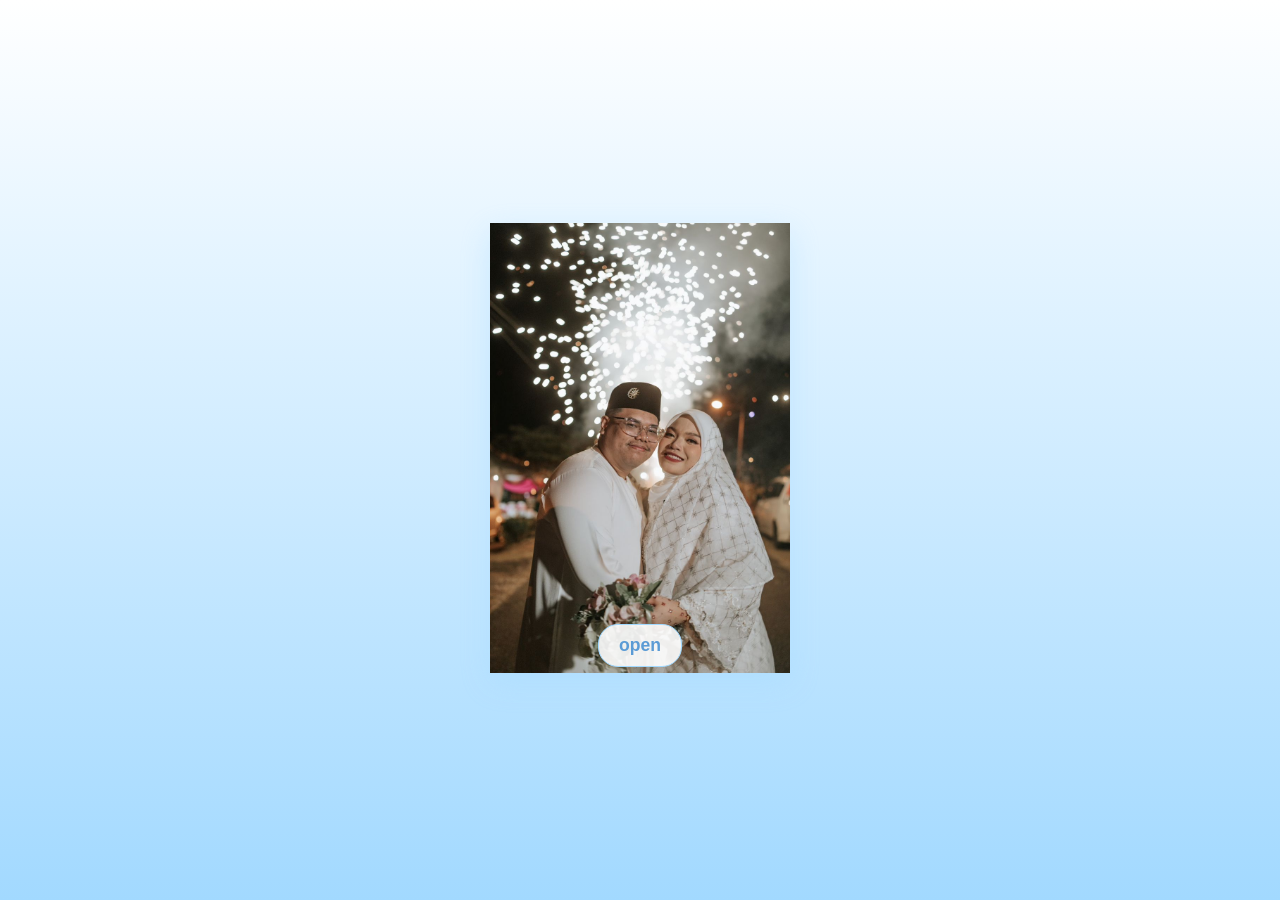
==== index.html @ 7b0c8d52 "CALENDAR UPDATE" ====
<!DOCTYPE html>
<html lang="ms">
<head>
    <meta charset="UTF-8">
    <meta name="viewport" content="width=device-width, initial-scale=1.0">
    <title>Wedding Aiman & Ayu</title>
    <link rel="stylesheet" href="style.css">
    <link rel="stylesheet" href="https://cdn.jsdelivr.net/npm/swiper@11/swiper-bundle.min.css"/>
</head>
<body>

    <audio id="bg-music" loop>
        <source src="Promise.mp3" type="audio/mpeg">
    </audio>

    <div id="lock-screen">
        <div class="passport-container">
            <img src="gambar/gambar2.jpeg" alt="Wedding Passport Cover" class="passport-cover">
            <button onclick="bukaWebsite()" class="btn-open">
                open
            </button>
        </div>
    </div>

    <div id="main-content">
        <div class="main-wrapper">
            
            <div class="top-row">
                <div class="card passport-open-card" style="padding: 0; overflow: hidden; border-radius: 15px; border: none;">
                    <img src="gambar/card.png" alt="Passport Open" style="width: 100%; height: 100%; object-fit: cover; display: block;">
                </div>
                
                <div onclick="showModal('rsvp-modal')" class="card rsvp-trigger-card" style="padding: 0; overflow: hidden; border-radius: 15px; border: none; cursor: pointer;">
                    <img src="gambar/rsvp.png" alt="Klik RSVP" style="width: 100%; height: 100%; object-fit: cover; display: block;">
                </div>
            </div>

            <div onclick="showModal('location-modal')" class="card location-trigger-card" style="padding: 0; overflow: hidden; border-radius: 15px; border: none; margin-top: 15px; cursor: pointer; position: relative;">
                <img src="gambar/loc.png" alt="Klik Lokasi" style="width: 100%; height: 200px; object-fit: cover; display: block;">
                <div style="position: absolute; bottom: 0; width: 100%; background: rgba(255,255,255,0.30); padding: 10px 0; color: #A2D9FF; font-weight: bold; text-align: center;">
                    KLIK UNTUK LOKASI MAJLIS 📍
                </div>
            </div>

            <div class="row" style="margin-top: 15px;">
                <div class="card save-date-card">
                    <h2 style="color: #A2D9FF; margin: 0;">Save the Date</h2>
                    <p style="font-size: 1.5rem; font-weight: bold; margin: 10px 0;">02.05.26</p>
                    <p>❤️</p>
                </div>
                <div class="card countdown-card">
                    <h3 style="color: #A2D9FF;">COUNTING DAYS</h3>
                    <div id="countdown-timer" class="countdown-timer">
                        <div><span id="days">00</span>Days</div>
                        <div><span id="hours">00</span>Hrs</div>
                        <div><span id="minutes">00</span>Min</div>
                    </div>
                </div>
            </div>

            <div class="card gallery-card">
                <h1 style="color: #A2D9FF;">OUR MOMENT</h1>
                <div class="swiper mySwiper">
                    <div class="swiper-wrapper">
                        <div class="swiper-slide"><img src="gambar/gambar1.jpeg" alt="Gallery 1"></div>
                        <div class="swiper-slide"><img src="gambar/gambar3.jpeg" alt="Gallery 2"></div>
                        <div class="swiper-slide"><img src="gambar/gambar4.jpeg" alt="Gallery 3"></div>
                        <div class="swiper-slide"><img src="gambar/gambar7.jpeg" alt="Gallery 4"></div>
                        <div class="swiper-slide"><img src="gambar/gambar8.jpeg" alt="Gallery 5"></div>
                        <div class="swiper-slide"><img src="gambar/gambar5.jpeg" alt="Gallery 6"></div>
                    </div>
                    <div class="swiper-button-next"></div>
                    <div class="swiper-button-prev"></div>
                </div>
            </div>

            <div class="card ucapan-card" style="margin-bottom: 15px; background-color: #ffe5ec; border: 2px dashed #ffb3c6;">
                <h2 style="color: #A2D9FF; font-size: 1.4rem; font-family: 'Georgia', serif; font-style: italic;">Assalamualaikum</h2>
                <p style="font-size: 1rem; line-height: 1.8; color: #555; margin-bottom: 20px;">
                    Semoga dengan kehadiran kalian, dapat menyerikan lagi majlis kami
                </p>
                <p style="font-weight: bold; color: #A2D9FF; text-align: right; font-size: 0.9rem; margin: 0;">- Ayu&Aiman -</p>
            </div>

            <div class="row">
                <div onclick="showModal('contact-modal')" class="card contact-trigger-card" style="cursor: pointer;">
                    <span class="icon">📞</span>
                    <h3 style="color: #A2D9FF;">CONTACT</h3>
                </div>
                <div onclick="showModal('calendar-modal')" class="card calendar-trigger-card" style="cursor: pointer;">
                    <span class="icon">📅</span>
                    <h3 style="color: #A2D9FF;">CALENDAR</h3>
                </div>
            </div>
        </div>
    </div>

    <div id="rsvp-modal" class="modal-overlay">
        <div class="modal-content">
            <span onclick="hideModal('rsvp-modal')" class="close-btn">×</span>
            <h2 style="color: #A2D9FF; text-align: center;">RSVP</h2>
            <form id="rsvp-form" action="https://formspree.io/f/mvzvybep" method="POST">
                <label>Nama Anda</label>
                <input type="text" name="nama" placeholder="Sila masukkan nama" required>
                <label>Kehadiran</label>
                <select name="kehadiran">
                    <option value="Hadir">Sudi Sangat! 😍</option>
                    <option value="Tidak Hadir">Maaf, Tidak Dapat Hadir 😢</option>
                </select>
                <label>Bilangan Tetamu (Pax)</label>
                <input type="number" name="pax" min="1" max="5" placeholder="Contoh: 2">
                <label>Ucapan / Doa Buat Pengantin</label>
    <textarea name="ucapan" placeholder="Tulis ucapan anda di sini..." rows="3"></textarea>
                <button type="submit" id="submit-btn" class="btn">Hantar Jawapan ❤️</button>
            </form>
        </div>
    </div>

    <div id="location-modal" class="modal-overlay">
        <div class="modal-content text-center">
            <span onclick="hideModal('location-modal')" class="close-btn">×</span>
            <h2 style="color: #A2D9FF;">LOKASI MAJLIS</h2>
            <p style="font-weight: bold; margin-bottom: 5px;">Lavender Event Space</p>
            <p style="font-size: 0.9rem; margin-bottom: 20px;">80, Jalan Kempas Utama 2/2, Taman Kempas Utama, 81300 Skudai, Johor.</p>
            <div style="display: flex; flex-direction: column; gap: 10px;">
                <a href="https://www.waze.com/ul?ll=1.5459,103.7047&navigate=yes" target="_blank" class="btn" style="background: #33ccff; margin: 0;">🚗 Buka Waze</a>
                <a href="https://www.google.com/maps/search/?api=1&query=1.5459,103.7047" target="_blank" class="btn" style="background: #4285F4; margin: 0;">📍 Google Maps</a>
            </div>
        </div>
    </div>

    <div id="calendar-modal" class="modal-overlay">
    <div class="modal-content text-center">
        <span onclick="hideModal('calendar-modal')" class="close-btn">×</span>
        <h2 style="color: #A2D9FF;">ADD TO CALENDAR</h2>
        <p style="font-weight: bold; font-size: 1.2rem;">SABTU, 2 Mei 2026</p>
        <p>11.00 AM - 5.00 PM</p>
        
        <div class="row">
            <a href="https://calendar.google.com/calendar/render?action=TEMPLATE&text=Walimatulurus+Aiman+%26+Ayu&dates=20260502T030000Z/20260502T090000Z&details=Majlis+Kesyukuran+Aiman+%26+Ayu.+Ketibaan+Pengantin:+12.00+PM.&location=Lavender+Event+Space,+Skudai,+Johor" 
               target="_blank" class="btn btn-sm btn-outline">Google Calendar</a>
            
            <a href="event.ics" download="WalimatulurusAimanAyu.ics" class="btn btn-sm btn-outline">Apple Calendar</a>
        </div>
    </div>
</div>

    <div id="contact-modal" class="modal-overlay">
    <div class="modal-content text-center">
        <span onclick="hideModal('contact-modal')" class="close-btn">×</span>
        <h2 style="color: #A2D9FF; margin-bottom: 20px;">CONTACT</h2>

        <div class="contact-entry" style="margin-bottom: 25px; padding-bottom: 15px; border-bottom: 1px dashed #eee;">
            <p style="font-weight: bold; font-size: 1.1rem; margin-bottom: 10px;">Qayyum</p>
            <div style="display: flex; justify-content: center; gap: 20px;">
                <a href="tel:0166717797" class="btn-icon">📞</a>
                <a href="https://wa.me/60166717797" class="btn-icon">💬</a>
            </div>
        </div>

        <div class="contact-entry"> 
            <p style="font-weight: bold; font-size: 1.1rem; margin-bottom: 10px;">Afliq</p>
            <div style="display: flex; justify-content: center; gap: 20px;">
                <a href="tel:0196872877" class="btn-icon">📞</a>
                <a href="https://wa.me/60196872877" class="btn-icon">💬</a>
            </div>
        </div>
    </div>
</div>  

    <div id="success-popup" class="modal-overlay">
        <div class="modal-content text-center">
            <div class="pulse-heart">❤️</div>
            <h1 style="color: #A2D9FF; font-size: 2rem;">Terima Kasih!</h1>
            <p>Jawapan anda telah diterima.</p>
        </div>
    </div>

    <script src="https://cdn.jsdelivr.net/npm/swiper@11/swiper-bundle.min.js"></script>
    <script src="script.js"></script>
</body>
</html>
---- style.css ----
/* --- UNIVERSAL RESET (WAJIB ADA SUPAYA TAK TERKELUAR SKRIN) --- */
* {
    box-sizing: border-box; /* Kunci saiz supaya padding tak buat kotak jadi lebar */
}

:root {
    --primary-white: #FFFFFF;
    --sky-blue: #A2D9FF;
    --deep-blue: #5B9BD5;
    --soft-blue-bg: #F0F8FF;
    --text-dark: #33475b;
}

body {
    font-family: 'Segoe UI', Tahoma, Geneva, Verdana, sans-serif;
    background-color: var(--soft-blue-bg); 
    color: var(--text-dark);
    margin: 0;
    padding: 0;
    overflow-x: hidden; /* Halang skrin goyang ke kiri/kanan */
}

/* --- 1. LOCK SCREEN --- */
#lock-screen {
    position: fixed; top: 0; left: 0; width: 100%; height: 100%;
    background: linear-gradient(180deg, #ffffff 0%, #a2d9ff 100%); 
    display: flex; flex-direction: column;
    justify-content: center; align-items: center; z-index: 9999;
    transition: transform 1.2s cubic-bezier(0.85, 0, 0.15, 1);
}

#lock-screen.buka { transform: translateY(-110%); }

.passport-container { text-align: center; width: 90%; max-width: 300px; position: relative; }

.passport-cover { width: 100%; height: auto; filter: drop-shadow(0 10px 15px rgba(162, 217, 255, 0.4)); }

.btn-open {
    background-color: rgba(255, 255, 255, 0.9);
    color: var(--deep-blue);
    border: 1px solid var(--sky-blue);
    padding: 10px 20px;
    border-radius: 20px;
    font-size: 1.1rem;
    font-weight: bold;
    cursor: pointer;
    position: absolute; bottom: 10px; left: 50%;
    transform: translateX(-50%);
}

/* --- 2. MAIN CONTENT --- */
#main-content { display: none; width: 100%; }
#main-content.buka { display: block; }

.main-wrapper {
    width: 90%;
    max-width: 480px;
    margin: 20px auto;
    display: flex;
    flex-direction: column;
    gap: 15px;
    padding-bottom: 50px;
}

/* GAYA KAD */
.card {
    background: white;
    padding: 20px;
    border-radius: 20px;
    box-shadow: 0 5px 15px rgba(162, 217, 255, 0.15); 
    text-align: center;
    display: flex;
    flex-direction: column;
    justify-content: center;
    align-items: center;
    min-height: 120px;
}

h1, h2, h3 { color: var(--deep-blue); margin-top: 0; }

/* FIX GRID/ROW */
.row, .top-row {
    display: grid;
    grid-template-columns: 1fr 1fr;
    gap: 15px;
    width: 100%;
}

/* GALERI */
.swiper { width: 100%; height: 350px; border-radius: 10px; background: #ffffff; }
.swiper-slide img { width: 100%; height: 100%; object-fit: contain; background-color: #ffffff; }

/* --- 3. COUNTING DAYS (SEBARIS & KEMAS) --- */
.countdown-timer {
    display: flex;
    flex-direction: row;
    justify-content: center;
    align-items: baseline;
    gap: 8px;
    margin-top: 10px;
}

.countdown-timer div {
    display: flex; 
    flex-direction: row;
    align-items: baseline;
    font-size: 0.65rem;
    color: var(--text-dark);
    gap: 2px;
}

.countdown-timer span {
    font-size: 1.4rem;
    font-weight: bold;
    color: var(--deep-blue);
}

/* --- 4. FIX POP-UP MODALS (PENYELAMAT) --- */
/* --- FIX POP-UP TEGAR (FORCED CENTER) --- */

.modal-overlay {
    position: fixed;
    top: 0;
    left: 0;
    width: 100vw; /* Guna viewport width */
    height: 100vh; /* Guna viewport height */
    background-color: rgba(51, 71, 91, 0.85);
    backdrop-filter: blur(8px);
    z-index: 10000;
    display: none; /* Kita guna display flex masa 'tunjuk' */
    justify-content: center;
    align-items: center;
    padding: 15px; /* Benteng tepi skrin */
    box-sizing: border-box;
}

/* Guna class ni bila modal dibuka */
.modal-overlay.tunjuk {
    display: flex !important; 
    opacity: 1;
    visibility: visible;
}

.modal-content {
    background: #FFFFFF;
    padding: 25px;
    border-radius: 20px;
    width: 100% !important; /* Paksa ikut lebar skrin */
    max-width: 380px;      /* Jangan lebih lebar dari kotak main-wrapper */
    position: relative;
    box-shadow: 0 15px 40px rgba(0, 0, 0, 0.3);
    border: 1.5px solid var(--sky-blue);
    
    /* PENTING: Halang terkeluar skrin */
    margin-left: auto !important;
    margin-right: auto !important;
    box-sizing: border-box !important;
    
    max-height: 85vh; /* Elak terkeluar bawah skrin phone */
    overflow-y: auto; /* Boleh scroll dalam pop-up */
}
/* --- TAMBAHAN BARU: RSVP & CONTACT --- */
textarea {
    width: 100%;
    padding: 12px;
    margin-bottom: 15px;
    border: 1px solid var(--sky-blue); 
    border-radius: 12px;
    font-size: 1rem;
    font-family: inherit;
    resize: none;
    background-color: #fcfdfe;
}

.contact-entry {
    padding: 10px;
    background: #f9fcff;
    border-radius: 15px;
}

.btn-icon {
    font-size: 2rem;
    text-decoration: none;
    transition: transform 0.2s;
}

/* Untuk skrin phone yang sangat kecil */
@media screen and (max-width: 360px) {
    .modal-content {
        padding: 20px 15px;
    }
}

.close-btn {
    position: absolute;
    top: 10px; right: 15px;
    font-size: 1.8rem;
    color: var(--sky-blue);
    cursor: pointer;
    z-index: 10;
}

/* --- 5. FORM & BUTTONS --- */
input, textarea, select {
    width: 100%; padding: 12px; margin-bottom: 12px;
    border: 1px solid var(--sky-blue); 
    border-radius: 12px;
    font-size: 1rem;
}

.btn {
    background: var(--sky-blue);
    color: white; border: none; padding: 14px; width: 100%;
    border-radius: 25px; font-weight: bold; cursor: pointer;
    text-decoration: none; display: block; text-align: center;
}

.ucapan-card {
    background-color: white !important;
    border: none !important;
    padding: 30px 20px !important;
    box-shadow: 0 5px 15px rgba(162, 217, 255, 0.15);
}

/* --- 6. KHAS UNTUK TELEFON (FINAL TOUCH) --- */
@media (max-width: 480px) {
    .main-wrapper { gap: 10px; margin: 15px auto; }
    
    .card { padding: 15px 5px !important; min-height: 110px; }
    
    .card h2, .card h3 { font-size: 0.85rem !important; }
    
    .countdown-timer { gap: 4px !important; }
    
    .countdown-timer span { font-size: 1.1rem !important; }
    
    .countdown-timer div { font-size: 0.55rem !important; }

    .modal-content {
        padding: 20px 15px; /* Kecilkan sikit padding dalam modal */
    }
}
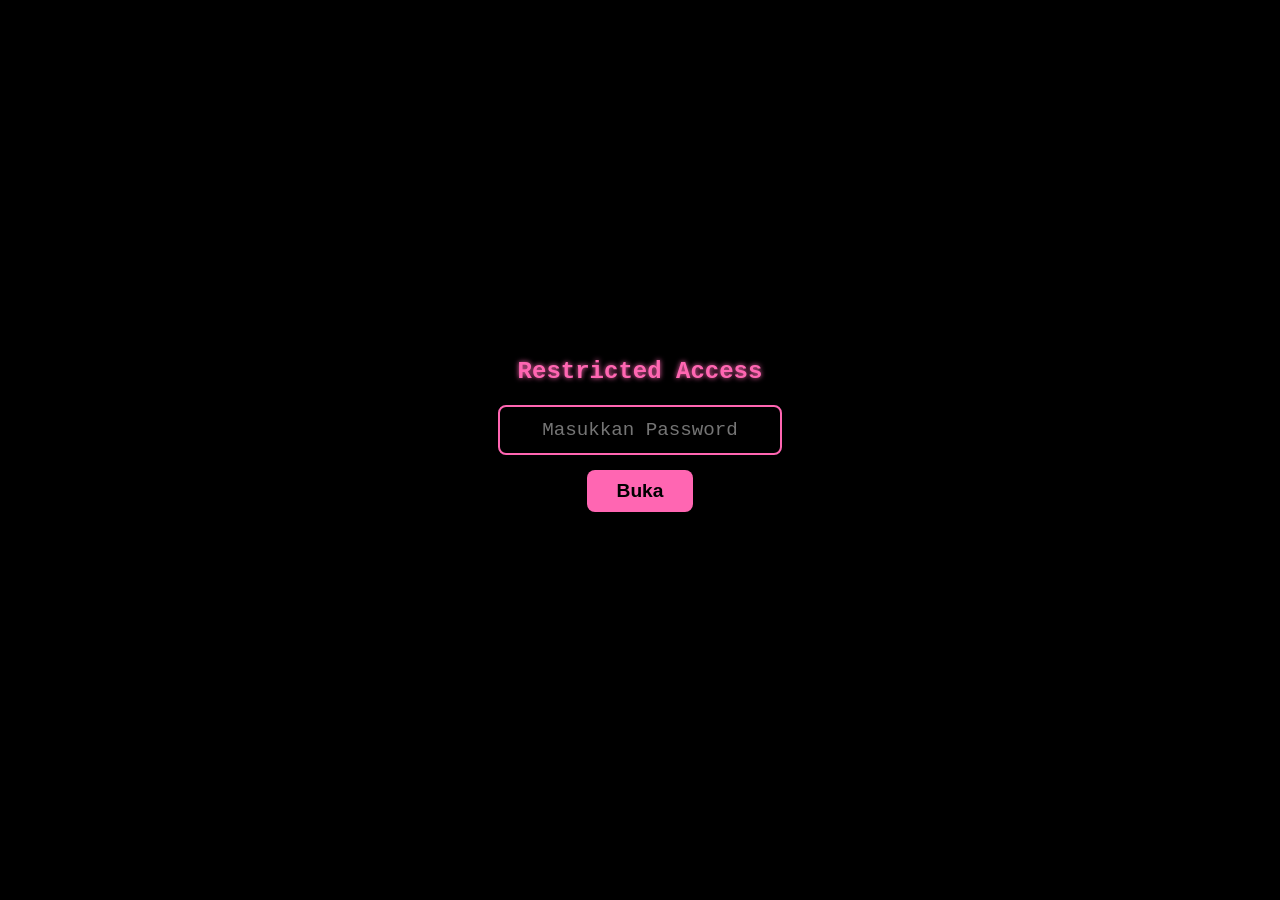
==== commit 49c3f32e: "tukar" ====
--- a/index.html
+++ b/index.html
@@ -3,180 +3,19 @@
 <head>
     <meta charset="UTF-8">
     <meta name="viewport" content="width=device-width, initial-scale=1.0">
-    <title>Wedding Aiman & Ayu</title>
+    <title>Secured Area</title>
     <link rel="stylesheet" href="style.css">
-    <link rel="stylesheet" href="https://cdn.jsdelivr.net/npm/swiper@11/swiper-bundle.min.css"/>
 </head>
-<body>
+<body class="login-page">
 
-    <audio id="bg-music" loop>
-        <source src="Promise.mp3" type="audio/mpeg">
-    </audio>
-
-    <div id="lock-screen">
-        <div class="passport-container">
-            <img src="gambar/gambar2.jpeg" alt="Wedding Passport Cover" class="passport-cover">
-            <button onclick="bukaWebsite()" class="btn-open">
-                open
-            </button>
-        </div>
+    <div id="loginScreen">
+        <h2>Restricted Access</h2>
+        <input type="password" id="passwordInput" placeholder="Masukkan Password">
+        <br>
+        <button id="loginBtn">Buka</button>
+        <p id="errorMsg">Salah password tu sayang! Cuba lagi.</p>
     </div>
 
-    <div id="main-content">
-        <div class="main-wrapper">
-            
-            <div class="top-row">
-                <div class="card passport-open-card" style="padding: 0; overflow: hidden; border-radius: 15px; border: none;">
-                    <img src="gambar/card.png" alt="Passport Open" style="width: 100%; height: 100%; object-fit: cover; display: block;">
-                </div>
-                
-                <div onclick="showModal('rsvp-modal')" class="card rsvp-trigger-card" style="padding: 0; overflow: hidden; border-radius: 15px; border: none; cursor: pointer;">
-                    <img src="gambar/rsvp.png" alt="Klik RSVP" style="width: 100%; height: 100%; object-fit: cover; display: block;">
-                </div>
-            </div>
-
-            <div onclick="showModal('location-modal')" class="card location-trigger-card" style="padding: 0; overflow: hidden; border-radius: 15px; border: none; margin-top: 15px; cursor: pointer; position: relative;">
-                <img src="gambar/loc.png" alt="Klik Lokasi" style="width: 100%; height: 200px; object-fit: cover; display: block;">
-                <div style="position: absolute; bottom: 0; width: 100%; background: rgba(255,255,255,0.30); padding: 10px 0; color: #A2D9FF; font-weight: bold; text-align: center;">
-                    KLIK UNTUK LOKASI MAJLIS 📍
-                </div>
-            </div>
-
-            <div class="row" style="margin-top: 15px;">
-                <div class="card save-date-card">
-                    <h2 style="color: #A2D9FF; margin: 0;">Save the Date</h2>
-                    <p style="font-size: 1.5rem; font-weight: bold; margin: 10px 0;">02.05.26</p>
-                    <p>❤️</p>
-                </div>
-                <div class="card countdown-card">
-                    <h3 style="color: #A2D9FF;">COUNTING DAYS</h3>
-                    <div id="countdown-timer" class="countdown-timer">
-                        <div><span id="days">00</span>Days</div>
-                        <div><span id="hours">00</span>Hrs</div>
-                        <div><span id="minutes">00</span>Min</div>
-                    </div>
-                </div>
-            </div>
-
-            <div class="card gallery-card">
-                <h1 style="color: #A2D9FF;">OUR MOMENT</h1>
-                <div class="swiper mySwiper">
-                    <div class="swiper-wrapper">
-                        <div class="swiper-slide"><img src="gambar/gambar1.jpeg" alt="Gallery 1"></div>
-                        <div class="swiper-slide"><img src="gambar/gambar3.jpeg" alt="Gallery 2"></div>
-                        <div class="swiper-slide"><img src="gambar/gambar4.jpeg" alt="Gallery 3"></div>
-                        <div class="swiper-slide"><img src="gambar/gambar7.jpeg" alt="Gallery 4"></div>
-                        <div class="swiper-slide"><img src="gambar/gambar8.jpeg" alt="Gallery 5"></div>
-                        <div class="swiper-slide"><img src="gambar/gambar5.jpeg" alt="Gallery 6"></div>
-                    </div>
-                    <div class="swiper-button-next"></div>
-                    <div class="swiper-button-prev"></div>
-                </div>
-            </div>
-
-            <div class="card ucapan-card" style="margin-bottom: 15px; background-color: #ffe5ec; border: 2px dashed #ffb3c6;">
-                <h2 style="color: #A2D9FF; font-size: 1.4rem; font-family: 'Georgia', serif; font-style: italic;">Assalamualaikum</h2>
-                <p style="font-size: 1rem; line-height: 1.8; color: #555; margin-bottom: 20px;">
-                    Semoga dengan kehadiran kalian, dapat menyerikan lagi majlis kami
-                </p>
-                <p style="font-weight: bold; color: #A2D9FF; text-align: right; font-size: 0.9rem; margin: 0;">- Ayu&Aiman -</p>
-            </div>
-
-            <div class="row">
-                <div onclick="showModal('contact-modal')" class="card contact-trigger-card" style="cursor: pointer;">
-                    <span class="icon">📞</span>
-                    <h3 style="color: #A2D9FF;">CONTACT</h3>
-                </div>
-                <div onclick="showModal('calendar-modal')" class="card calendar-trigger-card" style="cursor: pointer;">
-                    <span class="icon">📅</span>
-                    <h3 style="color: #A2D9FF;">CALENDAR</h3>
-                </div>
-            </div>
-        </div>
-    </div>
-
-    <div id="rsvp-modal" class="modal-overlay">
-        <div class="modal-content">
-            <span onclick="hideModal('rsvp-modal')" class="close-btn">×</span>
-            <h2 style="color: #A2D9FF; text-align: center;">RSVP</h2>
-            <form id="rsvp-form" action="https://formspree.io/f/mvzvybep" method="POST">
-                <label>Nama Anda</label>
-                <input type="text" name="nama" placeholder="Sila masukkan nama" required>
-                <label>Kehadiran</label>
-                <select name="kehadiran">
-                    <option value="Hadir">Sudi Sangat! 😍</option>
-                    <option value="Tidak Hadir">Maaf, Tidak Dapat Hadir 😢</option>
-                </select>
-                <label>Bilangan Tetamu (Pax)</label>
-                <input type="number" name="pax" min="1" max="5" placeholder="Contoh: 2">
-                <label>Ucapan / Doa Buat Pengantin</label>
-    <textarea name="ucapan" placeholder="Tulis ucapan anda di sini..." rows="3"></textarea>
-                <button type="submit" id="submit-btn" class="btn">Hantar Jawapan ❤️</button>
-            </form>
-        </div>
-    </div>
-
-    <div id="location-modal" class="modal-overlay">
-        <div class="modal-content text-center">
-            <span onclick="hideModal('location-modal')" class="close-btn">×</span>
-            <h2 style="color: #A2D9FF;">LOKASI MAJLIS</h2>
-            <p style="font-weight: bold; margin-bottom: 5px;">Lavender Event Space</p>
-            <p style="font-size: 0.9rem; margin-bottom: 20px;">80, Jalan Kempas Utama 2/2, Taman Kempas Utama, 81300 Skudai, Johor.</p>
-            <div style="display: flex; flex-direction: column; gap: 10px;">
-                <a href="https://www.waze.com/ul?ll=1.5459,103.7047&navigate=yes" target="_blank" class="btn" style="background: #33ccff; margin: 0;">🚗 Buka Waze</a>
-                <a href="https://www.google.com/maps/search/?api=1&query=1.5459,103.7047" target="_blank" class="btn" style="background: #4285F4; margin: 0;">📍 Google Maps</a>
-            </div>
-        </div>
-    </div>
-
-    <div id="calendar-modal" class="modal-overlay">
-    <div class="modal-content text-center">
-        <span onclick="hideModal('calendar-modal')" class="close-btn">×</span>
-        <h2 style="color: #A2D9FF;">ADD TO CALENDAR</h2>
-        <p style="font-weight: bold; font-size: 1.2rem;">SABTU, 2 Mei 2026</p>
-        <p>11.00 AM - 5.00 PM</p>
-        
-        <div class="row">
-            <a href="https://calendar.google.com/calendar/render?action=TEMPLATE&text=Walimatulurus+Aiman+%26+Ayu&dates=20260502T030000Z/20260502T090000Z&details=Majlis+Kesyukuran+Aiman+%26+Ayu.+Ketibaan+Pengantin:+12.00+PM.&location=Lavender+Event+Space,+Skudai,+Johor" 
-               target="_blank" class="btn btn-sm btn-outline">Google Calendar</a>
-            
-            <a href="event.ics" download="WalimatulurusAimanAyu.ics" class="btn btn-sm btn-outline">Apple Calendar</a>
-        </div>
-    </div>
-</div>
-
-    <div id="contact-modal" class="modal-overlay">
-    <div class="modal-content text-center">
-        <span onclick="hideModal('contact-modal')" class="close-btn">×</span>
-        <h2 style="color: #A2D9FF; margin-bottom: 20px;">CONTACT</h2>
-
-        <div class="contact-entry" style="margin-bottom: 25px; padding-bottom: 15px; border-bottom: 1px dashed #eee;">
-            <p style="font-weight: bold; font-size: 1.1rem; margin-bottom: 10px;">Qayyum</p>
-            <div style="display: flex; justify-content: center; gap: 20px;">
-                <a href="tel:0166717797" class="btn-icon">📞</a>
-                <a href="https://wa.me/60166717797" class="btn-icon">💬</a>
-            </div>
-        </div>
-
-        <div class="contact-entry"> 
-            <p style="font-weight: bold; font-size: 1.1rem; margin-bottom: 10px;">Afliq</p>
-            <div style="display: flex; justify-content: center; gap: 20px;">
-                <a href="tel:0196872877" class="btn-icon">📞</a>
-                <a href="https://wa.me/60196872877" class="btn-icon">💬</a>
-            </div>
-        </div>
-    </div>
-</div>  
-
-    <div id="success-popup" class="modal-overlay">
-        <div class="modal-content text-center">
-            <div class="pulse-heart">❤️</div>
-            <h1 style="color: #A2D9FF; font-size: 2rem;">Terima Kasih!</h1>
-            <p>Jawapan anda telah diterima.</p>
-        </div>
-    </div>
-
-    <script src="https://cdn.jsdelivr.net/npm/swiper@11/swiper-bundle.min.js"></script>
-    <script src="script.js"></script>
+    <script src="script.js" defer></script>
 </body>
 </html>
--- a/style.css
+++ b/style.css
@@ -1,242 +1,298 @@
-/* --- UNIVERSAL RESET (WAJIB ADA SUPAYA TAK TERKELUAR SKRIN) --- */
-* {
-    box-sizing: border-box; /* Kunci saiz supaya padding tak buat kotak jadi lebar */
-}
-
-:root {
-    --primary-white: #FFFFFF;
-    --sky-blue: #A2D9FF;
-    --deep-blue: #5B9BD5;
-    --soft-blue-bg: #F0F8FF;
-    --text-dark: #33475b;
-}
-
-body {
-    font-family: 'Segoe UI', Tahoma, Geneva, Verdana, sans-serif;
-    background-color: var(--soft-blue-bg); 
-    color: var(--text-dark);
-    margin: 0;
+/* --- TETAPAN UMUM --- */
+body, html {
+    margin: 0; 
     padding: 0;
-    overflow-x: hidden; /* Halang skrin goyang ke kiri/kanan */
-}
-
-/* --- 1. LOCK SCREEN --- */
-#lock-screen {
-    position: fixed; top: 0; left: 0; width: 100%; height: 100%;
-    background: linear-gradient(180deg, #ffffff 0%, #a2d9ff 100%); 
-    display: flex; flex-direction: column;
-    justify-content: center; align-items: center; z-index: 9999;
-    transition: transform 1.2s cubic-bezier(0.85, 0, 0.15, 1);
-}
-
-#lock-screen.buka { transform: translateY(-110%); }
-
-.passport-container { text-align: center; width: 90%; max-width: 300px; position: relative; }
-
-.passport-cover { width: 100%; height: auto; filter: drop-shadow(0 10px 15px rgba(162, 217, 255, 0.4)); }
-
-.btn-open {
-    background-color: rgba(255, 255, 255, 0.9);
-    color: var(--deep-blue);
-    border: 1px solid var(--sky-blue);
-    padding: 10px 20px;
-    border-radius: 20px;
-    font-size: 1.1rem;
+    width: 100%; 
+    height: 100%;
+    background-color: black;
+    font-family: 'Courier New', Courier, monospace;
+    color: white;
+    overflow: hidden; 
+}
+
+/* --- FASA 1: LOGIN SCREEN --- */
+body.login-page {
+    display: flex;
+    justify-content: center;
+    align-items: center;
+}
+
+#loginScreen {
+    text-align: center;
+}
+
+#loginScreen h2 {
+    color: #ff66b2;
+    text-shadow: 0 0 5px #ff66b2;
+    margin-bottom: 20px;
+}
+
+#passwordInput {
+    padding: 12px 20px;
+    font-size: 1.2rem;
+    border: 2px solid #ff66b2;
+    background: transparent;
+    color: white;
+    border-radius: 8px;
+    outline: none;
+    text-align: center;
+    margin-bottom: 15px;
+    font-family: inherit;
+}
+
+#loginBtn {
+    padding: 10px 30px;
+    font-size: 1.2rem;
+    background-color: #ff66b2;
+    color: black;
+    border: none;
+    border-radius: 8px;
+    cursor: pointer;
     font-weight: bold;
+    transition: 0.3s;
+}
+
+#loginBtn:hover {
+    background-color: #ff99cc;
+    box-shadow: 0 0 10px #ff66b2;
+}
+
+#errorMsg {
+    color: red;
+    margin-top: 15px;
+    opacity: 0; 
+    transition: opacity 0.3s;
+}
+
+/* --- FASA 2: ANIMASI MATRIX & COUNTDOWN --- */
+#matrixCanvas {
+    position: absolute;
+    top: 0; left: 0;
+    z-index: 1;
+}
+
+#textContainer {
+    position: absolute;
+    top: 50%; left: 50%;
+    transform: translate(-50%, -50%);
+    z-index: 2;
+    text-align: center;
+    color: #ff66b2;
+    text-shadow: 0 0 10px #ff66b2;
+    font-size: 5rem;
+    font-weight: bold;
+    opacity: 1;
+    transition: opacity 1s ease-in-out;
+}
+
+#mainCard {
+    position: absolute;
+    top: 0; left: 0;
+    width: 100%; height: 100%;
+    background: radial-gradient(circle, #1a1a2e 0%, #000000 100%);
+    z-index: 3;
+    display: flex;
+    justify-content: center;
+    align-items: center;
+    opacity: 0; 
+    pointer-events: none; 
+    transition: opacity 2s ease-in-out;
+}
+
+/* --- FASA 3: BINTANG, KARTUN & SAMPUL SURAT --- */
+#starsContainer {
+    position: absolute;
+    width: 100%; height: 100%;
+    z-index: 0;
+}
+
+.star {
+    position: absolute;
+    background-color: white;
+    border-radius: 50%;
+    animation: twinkle infinite ease-in-out;
+}
+
+@keyframes twinkle {
+    0%, 100% { opacity: 0.2; transform: scale(0.8); }
+    50% { opacity: 1; transform: scale(1.2); }
+}
+
+#surpriseContent {
+    position: relative;
+    z-index: 10;
+    display: flex;
+    flex-direction: column;
+    align-items: center;
+    opacity: 0; 
+    transition: opacity 1.5s ease-in;
+}
+
+.bday-gif {
+    width: 120px;
+    margin-bottom: 20px;
+}
+
+.envelope-wrapper {
+    position: relative;
+    width: 300px;
+    height: 200px;
     cursor: pointer;
-    position: absolute; bottom: 10px; left: 50%;
-    transform: translateX(-50%);
-}
-
-/* --- 2. MAIN CONTENT --- */
-#main-content { display: none; width: 100%; }
-#main-content.buka { display: block; }
-
-.main-wrapper {
-    width: 90%;
-    max-width: 480px;
-    margin: 20px auto;
-    display: flex;
-    flex-direction: column;
-    gap: 15px;
-    padding-bottom: 50px;
-}
-
-/* GAYA KAD */
-.card {
-    background: white;
-    padding: 20px;
-    border-radius: 20px;
-    box-shadow: 0 5px 15px rgba(162, 217, 255, 0.15); 
-    text-align: center;
+    margin-top: 20px; /* 👈 Tambah sikit margin supaya tak langgar GIF panda */
+    transform: scale(1.2); /* 👈 Tambah baris ini untuk besarkan keseluruhan sampul */
+}
+
+.envelope {
+    position: absolute;
+    width: 100%; height: 100%;
+    background-color: #f4f4f4; 
+    border-radius: 0 0 10px 10px;
+    box-shadow: 0 10px 20px rgba(0,0,0,0.5);
+}
+
+.flap {
+    position: absolute;
+    top: 0; left: 0;
+    width: 0; height: 0;
+    border-left: 150px solid transparent;
+    border-right: 150px solid transparent;
+    border-top: 100px solid #e0e0e0; 
+    transform-origin: top;
+    transition: transform 0.6s cubic-bezier(0.4, 0, 0.2, 1);
+    z-index: 3;
+}
+
+.envelope.open .flap {
+    transform: rotateX(180deg);
+    z-index: 1; 
+}
+
+.pocket {
+    position: absolute;
+    bottom: 0; left: 0;
+    width: 0; height: 0;
+    border-left: 150px solid #ececec;
+    border-right: 150px solid #ececec;
+    border-bottom: 100px solid #dcdcdc;
+    border-top: 100px solid transparent;
+    border-radius: 0 0 10px 10px;
+    z-index: 2;
+}
+
+.heart-sticker {
+    position: absolute;
+    top: 50%; left: 50%;
+    transform: translate(-50%, -50%);
+    font-size: 40px;
+    z-index: 4;
+    transition: opacity 0.3s;
+    text-shadow: 0 2px 5px rgba(0,0,0,0.3);
+}
+
+.envelope.open .heart-sticker {
+    opacity: 0; 
+}
+
+.letter {
+    position: absolute;
+    top: 10px; left: 10px; right: 10px; bottom: 10px;
+    background-color: white;
+    border-radius: 8px;
+    padding: 10px;
+    box-shadow: 0 2px 5px rgba(0,0,0,0.1);
+    text-align: center;
+    color: #333;
+    z-index: 1; 
+    transition: transform 1s cubic-bezier(0.4, 0, 0.2, 1), z-index 1s;
     display: flex;
     flex-direction: column;
     justify-content: center;
-    align-items: center;
-    min-height: 120px;
-}
-
-h1, h2, h3 { color: var(--deep-blue); margin-top: 0; }
-
-/* FIX GRID/ROW */
-.row, .top-row {
-    display: grid;
-    grid-template-columns: 1fr 1fr;
-    gap: 15px;
-    width: 100%;
-}
-
-/* GALERI */
-.swiper { width: 100%; height: 350px; border-radius: 10px; background: #ffffff; }
-.swiper-slide img { width: 100%; height: 100%; object-fit: contain; background-color: #ffffff; }
-
-/* --- 3. COUNTING DAYS (SEBARIS & KEMAS) --- */
-.countdown-timer {
-    display: flex;
-    flex-direction: row;
-    justify-content: center;
-    align-items: baseline;
-    gap: 8px;
-    margin-top: 10px;
-}
-
-.countdown-timer div {
-    display: flex; 
-    flex-direction: row;
-    align-items: baseline;
-    font-size: 0.65rem;
-    color: var(--text-dark);
-    gap: 2px;
-}
-
-.countdown-timer span {
-    font-size: 1.4rem;
+}
+
+.letter h3 {
+    color: #ff66b2; 
+    margin-top: 0;
+    font-family: Arial, sans-serif;
+}
+
+.envelope.open .letter {
+    transform: translateY(-145px);
+    z-index: 4; 
+}
+
+.hint {
+    color: white;
+    margin-top: 40px;
+    font-size: 0.9rem;
+    animation: pulse 1.5s infinite;
+}
+
+@keyframes pulse {
+    0%, 100% { opacity: 0.3; }
+    50% { opacity: 1; }
+}
+
+/* --- FASA 4: ALBUM SELAK BUKU (SWIPE 3D) --- */
+.album-container {
+    position: relative;
+    width: 90%;
+    height: 145px; 
+    margin: 0 auto;
+    perspective: 1200px; 
+    touch-action: pan-y; 
+}
+
+.album-page {
+    position: absolute;
+    top: 0; left: 0;
+    width: 100%; height: 100%;
+    background-color: white;
+    border: 3px solid #ff99cc;
+    border-radius: 5px;
+    
+    transform-origin: left center; 
+    transform-style: preserve-3d; 
+    box-shadow: 2px 2px 8px rgba(0,0,0,0.2);
+}
+
+.album-page.animating {
+    transition: transform 0.4s ease-out;
+}
+
+.album-page img {
+    width: 100%; height: 100%;
+    object-fit: cover;
+    border-radius: 3px;
+    backface-visibility: hidden; 
+}
+
+.album-page::after {
+    content: '';
+    position: absolute;
+    top: 0; left: 0;
+    width: 100%; height: 100%;
+    background-color: #ffe6f2; 
+    transform: rotateY(180deg); 
+    backface-visibility: hidden;
+    border-radius: 3px;
+    box-shadow: inset 0 0 10px rgba(0,0,0,0.05);
+}
+
+.swipe-hint {
+    position: absolute;
+    bottom: 5px; right: 5px;
+    background: rgba(255, 255, 255, 0.9);
+    color: #ff66b2;
+    padding: 3px 6px;
+    font-size: 0.6rem;
+    border-radius: 4px;
     font-weight: bold;
-    color: var(--deep-blue);
-}
-
-/* --- 4. FIX POP-UP MODALS (PENYELAMAT) --- */
-/* --- FIX POP-UP TEGAR (FORCED CENTER) --- */
-
-.modal-overlay {
-    position: fixed;
-    top: 0;
-    left: 0;
-    width: 100vw; /* Guna viewport width */
-    height: 100vh; /* Guna viewport height */
-    background-color: rgba(51, 71, 91, 0.85);
-    backdrop-filter: blur(8px);
-    z-index: 10000;
-    display: none; /* Kita guna display flex masa 'tunjuk' */
-    justify-content: center;
-    align-items: center;
-    padding: 15px; /* Benteng tepi skrin */
-    box-sizing: border-box;
-}
-
-/* Guna class ni bila modal dibuka */
-.modal-overlay.tunjuk {
-    display: flex !important; 
-    opacity: 1;
-    visibility: visible;
-}
-
-.modal-content {
-    background: #FFFFFF;
-    padding: 25px;
-    border-radius: 20px;
-    width: 100% !important; /* Paksa ikut lebar skrin */
-    max-width: 380px;      /* Jangan lebih lebar dari kotak main-wrapper */
-    position: relative;
-    box-shadow: 0 15px 40px rgba(0, 0, 0, 0.3);
-    border: 1.5px solid var(--sky-blue);
-    
-    /* PENTING: Halang terkeluar skrin */
-    margin-left: auto !important;
-    margin-right: auto !important;
-    box-sizing: border-box !important;
-    
-    max-height: 85vh; /* Elak terkeluar bawah skrin phone */
-    overflow-y: auto; /* Boleh scroll dalam pop-up */
-}
-/* --- TAMBAHAN BARU: RSVP & CONTACT --- */
-textarea {
-    width: 100%;
-    padding: 12px;
-    margin-bottom: 15px;
-    border: 1px solid var(--sky-blue); 
-    border-radius: 12px;
-    font-size: 1rem;
-    font-family: inherit;
-    resize: none;
-    background-color: #fcfdfe;
-}
-
-.contact-entry {
-    padding: 10px;
-    background: #f9fcff;
-    border-radius: 15px;
-}
-
-.btn-icon {
-    font-size: 2rem;
-    text-decoration: none;
-    transition: transform 0.2s;
-}
-
-/* Untuk skrin phone yang sangat kecil */
-@media screen and (max-width: 360px) {
-    .modal-content {
-        padding: 20px 15px;
-    }
-}
-
-.close-btn {
-    position: absolute;
-    top: 10px; right: 15px;
-    font-size: 1.8rem;
-    color: var(--sky-blue);
-    cursor: pointer;
-    z-index: 10;
-}
-
-/* --- 5. FORM & BUTTONS --- */
-input, textarea, select {
-    width: 100%; padding: 12px; margin-bottom: 12px;
-    border: 1px solid var(--sky-blue); 
-    border-radius: 12px;
-    font-size: 1rem;
-}
-
-.btn {
-    background: var(--sky-blue);
-    color: white; border: none; padding: 14px; width: 100%;
-    border-radius: 25px; font-weight: bold; cursor: pointer;
-    text-decoration: none; display: block; text-align: center;
-}
-
-.ucapan-card {
-    background-color: white !important;
-    border: none !important;
-    padding: 30px 20px !important;
-    box-shadow: 0 5px 15px rgba(162, 217, 255, 0.15);
-}
-
-/* --- 6. KHAS UNTUK TELEFON (FINAL TOUCH) --- */
-@media (max-width: 480px) {
-    .main-wrapper { gap: 10px; margin: 15px auto; }
-    
-    .card { padding: 15px 5px !important; min-height: 110px; }
-    
-    .card h2, .card h3 { font-size: 0.85rem !important; }
-    
-    .countdown-timer { gap: 4px !important; }
-    
-    .countdown-timer span { font-size: 1.1rem !important; }
-    
-    .countdown-timer div { font-size: 0.55rem !important; }
-
-    .modal-content {
-        padding: 20px 15px; /* Kecilkan sikit padding dalam modal */
-    }
+    box-shadow: 0 1px 3px rgba(0,0,0,0.2);
+    animation: slideLeft 1.5s infinite;
+    pointer-events: none; 
+}
+
+@keyframes slideLeft {
+    0%, 100% { transform: translateX(0); opacity: 0.5; }
+    50% { transform: translateX(-5px); opacity: 1; }
 }
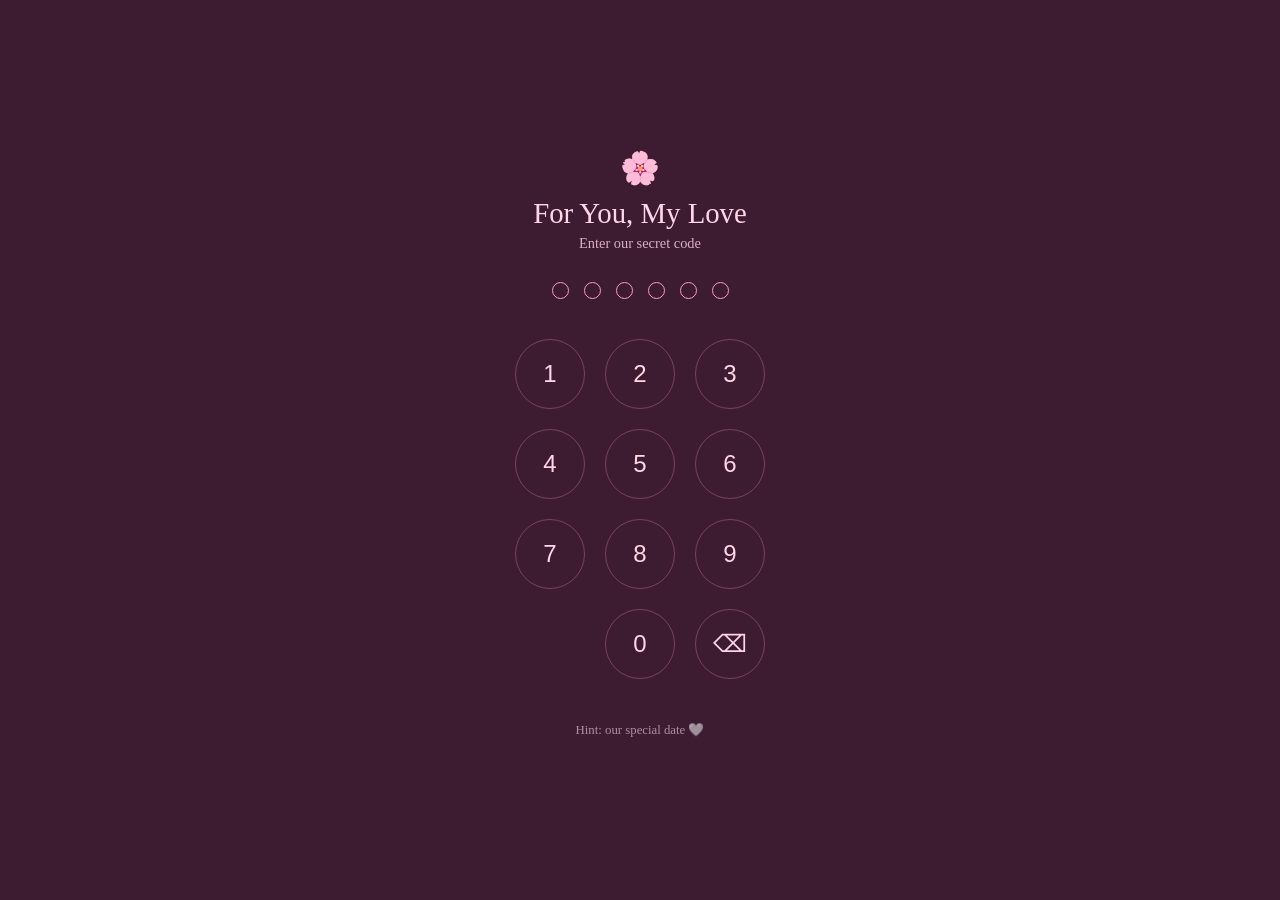
==== commit a9361afd: "jap belum siap" ====
--- a/index.html
+++ b/index.html
@@ -3,19 +3,50 @@
 <head>
     <meta charset="UTF-8">
     <meta name="viewport" content="width=device-width, initial-scale=1.0">
-    <title>Secured Area</title>
+    <title>For You, My Love</title>
     <link rel="stylesheet" href="style.css">
 </head>
-<body class="login-page">
+<body class="pin-page">
 
-    <div id="loginScreen">
-        <h2>Restricted Access</h2>
-        <input type="password" id="passwordInput" placeholder="Masukkan Password">
-        <br>
-        <button id="loginBtn">Buka</button>
-        <p id="errorMsg">Salah password tu sayang! Cuba lagi.</p>
+    <div id="pinScreen">
+        <div class="pin-header">
+            <div class="flower-icon">🌸</div>
+            <h2>For You, My Love</h2>
+            <p>Enter our secret code</p>
+        </div>
+
+        <div class="pin-dots" id="pinDots">
+            <div class="dot"></div>
+            <div class="dot"></div>
+            <div class="dot"></div>
+            <div class="dot"></div>
+            <div class="dot"></div>
+            <div class="dot"></div>
+        </div>
+
+        <div class="keypad">
+            <button class="key" onclick="addNumber(1)">1</button>
+            <button class="key" onclick="addNumber(2)">2</button>
+            <button class="key" onclick="addNumber(3)">3</button>
+            <button class="key" onclick="addNumber(4)">4</button>
+            <button class="key" onclick="addNumber(5)">5</button>
+            <button class="key" onclick="addNumber(6)">6</button>
+            <button class="key" onclick="addNumber(7)">7</button>
+            <button class="key" onclick="addNumber(8)">8</button>
+            <button class="key" onclick="addNumber(9)">9</button>
+            <button class="key invisible"></button>
+            <button class="key" onclick="addNumber(0)">0</button>
+            <button class="key" onclick="deleteNumber()">⌫</button>
+        </div>
+        
+        <p class="hint-text">Hint: our special date 🤍</p>
     </div>
 
-    <script src="script.js" defer></script>
+    <div id="loadingScreen" style="display: none;">
+        <div class="loading-flower">🌸</div>
+        <p>Preparing something special for you...</p>
+    </div>
+
+    <script src="script.js"></script>
 </body>
 </html>
--- a/style.css
+++ b/style.css
@@ -1,298 +1,188 @@
 /* --- TETAPAN UMUM --- */
 body, html {
-    margin: 0; 
-    padding: 0;
-    width: 100%; 
-    height: 100%;
-    background-color: black;
-    font-family: 'Courier New', Courier, monospace;
-    color: white;
+    margin: 0; padding: 0;
+    width: 100%; height: 100%;
+    background-color: #3d1c31; 
+    font-family: 'Georgia', serif; 
+    color: #ffd6e8;
     overflow: hidden; 
 }
 
-/* --- FASA 1: LOGIN SCREEN --- */
-body.login-page {
-    display: flex;
-    justify-content: center;
-    align-items: center;
+#floatingFlowersContainer {
+    position: fixed;
+    top: 0; left: 0;
+    width: 100%; height: 100%;
+    pointer-events: none; 
+    z-index: 1; 
+    overflow: hidden;
 }
 
-#loginScreen {
-    text-align: center;
+.floating-flower {
+    position: absolute;
+    bottom: -50px;
+    opacity: 0;
+    animation: floatUp linear forwards; 
 }
 
-#loginScreen h2 {
-    color: #ff66b2;
-    text-shadow: 0 0 5px #ff66b2;
-    margin-bottom: 20px;
+@keyframes floatUp {
+    0% { transform: translateY(0) rotate(0deg); opacity: 0; }
+    10% { opacity: 0.6; }
+    90% { opacity: 0.6; }
+    100% { transform: translateY(-110vh) rotate(360deg); opacity: 0; }
 }
 
-#passwordInput {
-    padding: 12px 20px;
-    font-size: 1.2rem;
-    border: 2px solid #ff66b2;
-    background: transparent;
-    color: white;
-    border-radius: 8px;
-    outline: none;
-    text-align: center;
-    margin-bottom: 15px;
-    font-family: inherit;
+#giftScreen, #mainScrollContent, #pinScreen, #loadingScreen {
+    position: relative;
+    z-index: 10;
 }
 
-#loginBtn {
-    padding: 10px 30px;
-    font-size: 1.2rem;
-    background-color: #ff66b2;
-    color: black;
-    border: none;
-    border-radius: 8px;
-    cursor: pointer;
-    font-weight: bold;
-    transition: 0.3s;
+/* --- SKRIN PIN & LOADING --- */
+body.pin-page { display: flex; flex-direction: column; justify-content: center; align-items: center; }
+#pinScreen { display: flex; flex-direction: column; align-items: center; width: 100%; max-width: 400px; }
+.pin-header { text-align: center; margin-bottom: 30px; }
+.flower-icon { font-size: 2rem; margin-bottom: 10px; }
+.pin-header h2 { font-size: 1.8rem; margin: 0 0 5px 0; font-weight: normal; }
+.pin-header p { font-size: 0.9rem; margin: 0; opacity: 0.8; }
+.pin-dots { display: flex; gap: 15px; margin-bottom: 40px; }
+.dot { width: 15px; height: 15px; border-radius: 50%; border: 1.5px solid #ff99cc; transition: all 0.2s; }
+.dot.filled { background-color: #ff99cc; box-shadow: 0 0 10px #ff99cc; }
+.dot.error { border-color: red; background-color: red; box-shadow: 0 0 10px red; }
+.keypad { display: grid; grid-template-columns: repeat(3, 1fr); gap: 20px; margin-bottom: 30px; }
+.key { width: 70px; height: 70px; border-radius: 50%; border: 1px solid rgba(255, 153, 204, 0.3); background: transparent; color: #ffd6e8; font-size: 1.5rem; cursor: pointer; transition: 0.2s; display: flex; justify-content: center; align-items: center; }
+.key:active { background: rgba(255, 153, 204, 0.2); }
+.key.invisible { visibility: hidden; }
+.hint-text { font-size: 0.8rem; opacity: 0.6; }
+
+#loadingScreen { position: absolute; top: 0; left: 0; width: 100%; height: 100%; background-color: #3d1c31; display: flex; flex-direction: column; justify-content: center; align-items: center; z-index: 100; }
+.loading-flower { font-size: 3rem; animation: spin 2s linear infinite; margin-bottom: 20px; }
+@keyframes spin { 0% { transform: rotate(0deg) scale(1); } 50% { transform: rotate(180deg) scale(1.2); } 100% { transform: rotate(360deg) scale(1); } }
+
+/* --- KOTAK HADIAH --- */
+body.main-page { overflow-y: auto; }
+#giftScreen { position: fixed; top: 0; left: 0; width: 100%; height: 100%; display: flex; flex-direction: column; justify-content: center; align-items: center; background-color: #3d1c31; z-index: 50; transition: opacity 1s ease-out; }
+.gift-hint { margin-bottom: 50px; opacity: 0.8; animation: pulse 2s infinite; font-size: 1.1rem; letter-spacing: 1px; }
+@keyframes pulse { 0%, 100% { opacity: 0.4; } 50% { opacity: 1; } }
+.gift-wrapper { cursor: pointer; position: relative; animation: wobble 2.5s infinite ease-in-out; }
+@keyframes wobble { 0%, 100% { transform: rotate(-2deg) scale(1); } 50% { transform: rotate(2deg) scale(1.05); } }
+.gift-wrapper.opened { animation: popOpen 0.6s forwards; }
+@keyframes popOpen { 0% { transform: scale(1); } 40% { transform: scale(1.2); opacity: 1; filter: brightness(1.5); } 100% { transform: scale(0); opacity: 0; } }
+.sparkles { position: absolute; top: -60px; width: 100%; text-align: center; font-size: 1.5rem; animation: pulseSparkle 1.5s infinite; z-index: 0; }
+@keyframes pulseSparkle { 0%, 100% { opacity: 0; transform: scale(0.8) translateY(10px); } 50% { opacity: 1; transform: scale(1.2) translateY(0); } }
+.gift-box { position: relative; width: 160px; height: 130px; background: linear-gradient(135deg, #ff4d94, #cc0052); border-radius: 8px; box-shadow: 0 15px 35px rgba(255, 77, 148, 0.4); margin-top: 20px; }
+.gift-lid { position: absolute; top: -15px; left: -10px; width: 180px; height: 35px; background: linear-gradient(135deg, #ff1a75, #99003d); border-radius: 5px; box-shadow: 0 5px 15px rgba(0,0,0,0.3); z-index: 3; }
+.gift-ribbon-x { position: absolute; top: 0; left: 65px; width: 30px; height: 100%; background: linear-gradient(to right, #ffe680, #ffb300); z-index: 1; }
+.gift-ribbon-y { position: absolute; top: 45px; left: 0; width: 100%; height: 30px; background: linear-gradient(to bottom, #ffe680, #ffb300); z-index: 2; box-shadow: 0 5px 10px rgba(0,0,0,0.1); }
+.gift-bow-center { position: absolute; top: -25px; left: 70px; width: 20px; height: 20px; background: #ffb300; border-radius: 50%; z-index: 5; box-shadow: 0 2px 5px rgba(0,0,0,0.3); }
+.gift-bow-left, .gift-bow-right { position: absolute; top: -45px; width: 40px; height: 35px; border: 8px solid #ffcc00; z-index: 4; }
+.gift-bow-left { left: 30px; border-radius: 50% 50% 0 50%; transform: rotate(-30deg); }
+.gift-bow-right { left: 80px; border-radius: 50% 50% 50% 0; transform: rotate(30deg); }
+
+/* --- HERO SCROLL --- */
+#mainScrollContent { width: 100%; max-width: 500px; margin: 0 auto; padding: 20px; box-sizing: border-box; transition: opacity 1.5s ease-in; }
+.hero-section { text-align: center; padding: 80px 0 50px 0; }
+.bday-title { font-size: 3rem; color: #ffb3d9; margin: 15px 0; font-family: 'Times New Roman', Times, serif; font-weight: normal; }
+.small-text { font-size: 0.8rem; letter-spacing: 2px; opacity: 0.7; text-transform: uppercase; }
+.divider { width: 50px; height: 1px; background-color: #ff99cc; margin: 20px auto; }
+.scroll-down { margin-top: 60px; opacity: 0.6; animation: bounce 2s infinite; }
+@keyframes bounce { 0%, 100% { transform: translateY(0); } 50% { transform: translateY(10px); } }
+
+/* --- UPGRADED DIGITAL BOUQUET --- */
+.digital-bouquet {
+    text-align: center;
+    margin-top: 50px;
+    padding-bottom: 50px;
+    border-bottom: 1px solid rgba(255, 153, 204, 0.2);
+}
+.digital-bouquet h2 { font-weight: normal; color: #ffb3d9; margin-bottom: 5px; }
+.subtitle { font-size: 0.9rem; opacity: 0.8; margin-bottom: 40px; }
+
+.vase-container {
+    position: relative;
+    width: 200px;
+    height: 280px;
+    margin: 0 auto;
 }
 
-#loginBtn:hover {
-    background-color: #ff99cc;
-    box-shadow: 0 0 10px #ff66b2;
+/* Pasu Bentuk Mickey (Kecerunan Pink) */
+.vase {
+    position: absolute;
+    bottom: 10px; left: 50%;
+    transform: translateX(-50%);
+    width: 80px; height: 80px;
+    background: linear-gradient(135deg, #ff4d94, #99003d);
+    border-radius: 50%;
+    box-shadow: 0 10px 20px rgba(0,0,0,0.4), inset -10px -10px 15px rgba(0,0,0,0.2);
+    z-index: 5;
+}
+.vase::before, .vase::after {
+    content: '';
+    position: absolute;
+    width: 45px; height: 45px;
+    background: linear-gradient(135deg, #ff4d94, #99003d);
+    border-radius: 50%;
+    top: -10px;
+    box-shadow: inset -5px -5px 10px rgba(0,0,0,0.2);
+}
+.vase::before { left: -15px; }
+.vase::after { right: -15px; }
+
+/* Batang Hijau */
+.stem {
+    position: absolute;
+    bottom: 60px;
+    width: 4px;
+    background-color: #4d9900; /* Hijau batang */
+    border-radius: 2px;
+    z-index: 1;
+}
+.s1 { height: 160px; left: 100px; transform: rotate(-5deg); }
+.s2 { height: 130px; left: 75px; transform: rotate(-25deg); }
+.s3 { height: 140px; left: 125px; transform: rotate(20deg); }
+.s4 { height: 100px; left: 55px; transform: rotate(-45deg); }
+.s5 { height: 110px; left: 140px; transform: rotate(40deg); }
+
+/* Bunga Berbuai */
+.flower {
+    position: absolute;
+    font-size: 3rem;
+    cursor: pointer;
+    transition: 0.3s;
+    filter: drop-shadow(0 0 8px rgba(255, 255, 255, 0.4));
+    z-index: 6;
+    animation: sway 4s infinite alternate ease-in-out;
+}
+.flower:hover {
+    transform: scale(1.2);
+    filter: drop-shadow(0 0 15px rgba(255, 255, 255, 0.8));
+    animation-play-state: paused;
 }
 
-#errorMsg {
-    color: red;
-    margin-top: 15px;
-    opacity: 0; 
-    transition: opacity 0.3s;
+@keyframes sway {
+    0% { transform: translateY(0px) rotate(-5deg); }
+    100% { transform: translateY(-8px) rotate(5deg); }
 }
 
-/* --- FASA 2: ANIMASI MATRIX & COUNTDOWN --- */
-#matrixCanvas {
-    position: absolute;
-    top: 0; left: 0;
-    z-index: 1;
-}
+/* Koordinat Bunga (Dipadankan dengan hujung batang) */
+.f1 { top: 25px; left: 76px; animation-delay: 0s; }
+.f2 { top: 60px; left: 35px; animation-delay: 0.5s; font-size: 2.8rem; }
+.f3 { top: 55px; left: 125px; animation-delay: 1s; font-size: 2.7rem; }
+.f4 { top: 110px; left: 10px; animation-delay: 1.5s; font-size: 2.5rem; }
+.f5 { top: 115px; left: 145px; animation-delay: 2s; font-size: 2.5rem; }
 
-#textContainer {
-    position: absolute;
-    top: 50%; left: 50%;
-    transform: translate(-50%, -50%);
-    z-index: 2;
-    text-align: center;
-    color: #ff66b2;
-    text-shadow: 0 0 10px #ff66b2;
-    font-size: 5rem;
-    font-weight: bold;
-    opacity: 1;
-    transition: opacity 1s ease-in-out;
-}
-
-#mainCard {
-    position: absolute;
-    top: 0; left: 0;
-    width: 100%; height: 100%;
-    background: radial-gradient(circle, #1a1a2e 0%, #000000 100%);
-    z-index: 3;
+/* Kotak Mesej Meluncur (Slide up) */
+.message-box {
+    margin-top: 20px;
+    padding: 20px;
+    border-radius: 12px;
+    background: linear-gradient(to bottom, rgba(255, 255, 255, 0.1), rgba(255, 255, 255, 0.05));
+    border: 1px solid rgba(255, 153, 204, 0.3);
+    min-height: 60px;
     display: flex;
+    align-items: center;
     justify-content: center;
-    align-items: center;
-    opacity: 0; 
-    pointer-events: none; 
-    transition: opacity 2s ease-in-out;
-}
-
-/* --- FASA 3: BINTANG, KARTUN & SAMPUL SURAT --- */
-#starsContainer {
-    position: absolute;
-    width: 100%; height: 100%;
-    z-index: 0;
-}
-
-.star {
-    position: absolute;
-    background-color: white;
-    border-radius: 50%;
-    animation: twinkle infinite ease-in-out;
-}
-
-@keyframes twinkle {
-    0%, 100% { opacity: 0.2; transform: scale(0.8); }
-    50% { opacity: 1; transform: scale(1.2); }
-}
-
-#surpriseContent {
-    position: relative;
-    z-index: 10;
-    display: flex;
-    flex-direction: column;
-    align-items: center;
-    opacity: 0; 
-    transition: opacity 1.5s ease-in;
-}
-
-.bday-gif {
-    width: 120px;
-    margin-bottom: 20px;
-}
-
-.envelope-wrapper {
-    position: relative;
-    width: 300px;
-    height: 200px;
-    cursor: pointer;
-    margin-top: 20px; /* 👈 Tambah sikit margin supaya tak langgar GIF panda */
-    transform: scale(1.2); /* 👈 Tambah baris ini untuk besarkan keseluruhan sampul */
-}
-
-.envelope {
-    position: absolute;
-    width: 100%; height: 100%;
-    background-color: #f4f4f4; 
-    border-radius: 0 0 10px 10px;
-    box-shadow: 0 10px 20px rgba(0,0,0,0.5);
-}
-
-.flap {
-    position: absolute;
-    top: 0; left: 0;
-    width: 0; height: 0;
-    border-left: 150px solid transparent;
-    border-right: 150px solid transparent;
-    border-top: 100px solid #e0e0e0; 
-    transform-origin: top;
-    transition: transform 0.6s cubic-bezier(0.4, 0, 0.2, 1);
-    z-index: 3;
-}
-
-.envelope.open .flap {
-    transform: rotateX(180deg);
-    z-index: 1; 
-}
-
-.pocket {
-    position: absolute;
-    bottom: 0; left: 0;
-    width: 0; height: 0;
-    border-left: 150px solid #ececec;
-    border-right: 150px solid #ececec;
-    border-bottom: 100px solid #dcdcdc;
-    border-top: 100px solid transparent;
-    border-radius: 0 0 10px 10px;
-    z-index: 2;
-}
-
-.heart-sticker {
-    position: absolute;
-    top: 50%; left: 50%;
-    transform: translate(-50%, -50%);
-    font-size: 40px;
-    z-index: 4;
-    transition: opacity 0.3s;
-    text-shadow: 0 2px 5px rgba(0,0,0,0.3);
-}
-
-.envelope.open .heart-sticker {
-    opacity: 0; 
-}
-
-.letter {
-    position: absolute;
-    top: 10px; left: 10px; right: 10px; bottom: 10px;
-    background-color: white;
-    border-radius: 8px;
-    padding: 10px;
-    box-shadow: 0 2px 5px rgba(0,0,0,0.1);
-    text-align: center;
-    color: #333;
-    z-index: 1; 
-    transition: transform 1s cubic-bezier(0.4, 0, 0.2, 1), z-index 1s;
-    display: flex;
-    flex-direction: column;
-    justify-content: center;
-}
-
-.letter h3 {
-    color: #ff66b2; 
-    margin-top: 0;
-    font-family: Arial, sans-serif;
-}
-
-.envelope.open .letter {
-    transform: translateY(-145px);
-    z-index: 4; 
-}
-
-.hint {
-    color: white;
-    margin-top: 40px;
-    font-size: 0.9rem;
-    animation: pulse 1.5s infinite;
-}
-
-@keyframes pulse {
-    0%, 100% { opacity: 0.3; }
-    50% { opacity: 1; }
-}
-
-/* --- FASA 4: ALBUM SELAK BUKU (SWIPE 3D) --- */
-.album-container {
-    position: relative;
-    width: 90%;
-    height: 145px; 
-    margin: 0 auto;
-    perspective: 1200px; 
-    touch-action: pan-y; 
-}
-
-.album-page {
-    position: absolute;
-    top: 0; left: 0;
-    width: 100%; height: 100%;
-    background-color: white;
-    border: 3px solid #ff99cc;
-    border-radius: 5px;
-    
-    transform-origin: left center; 
-    transform-style: preserve-3d; 
-    box-shadow: 2px 2px 8px rgba(0,0,0,0.2);
-}
-
-.album-page.animating {
-    transition: transform 0.4s ease-out;
-}
-
-.album-page img {
-    width: 100%; height: 100%;
-    object-fit: cover;
-    border-radius: 3px;
-    backface-visibility: hidden; 
-}
-
-.album-page::after {
-    content: '';
-    position: absolute;
-    top: 0; left: 0;
-    width: 100%; height: 100%;
-    background-color: #ffe6f2; 
-    transform: rotateY(180deg); 
-    backface-visibility: hidden;
-    border-radius: 3px;
-    box-shadow: inset 0 0 10px rgba(0,0,0,0.05);
-}
-
-.swipe-hint {
-    position: absolute;
-    bottom: 5px; right: 5px;
-    background: rgba(255, 255, 255, 0.9);
-    color: #ff66b2;
-    padding: 3px 6px;
-    font-size: 0.6rem;
-    border-radius: 4px;
-    font-weight: bold;
-    box-shadow: 0 1px 3px rgba(0,0,0,0.2);
-    animation: slideLeft 1.5s infinite;
-    pointer-events: none; 
-}
-
-@keyframes slideLeft {
-    0%, 100% { transform: translateX(0); opacity: 0.5; }
-    50% { transform: translateX(-5px); opacity: 1; }
+    font-style: italic;
+    font-size: 1.05rem;
+    line-height: 1.5;
+    box-shadow: 0 5px 15px rgba(0,0,0,0.2);
+    transition: all 0.4s ease-out;
 }
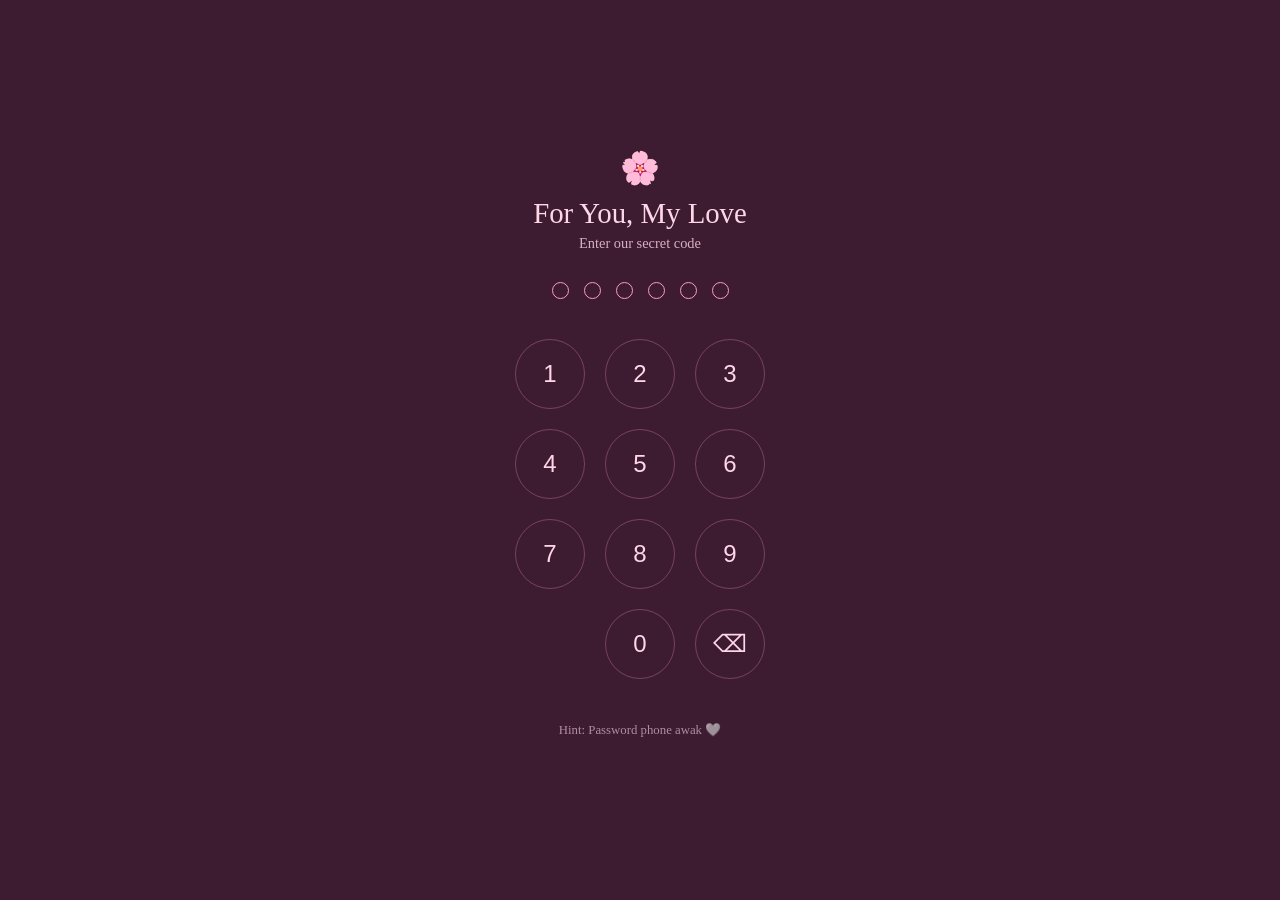
==== commit 80b4f4e9: "dah" ====
--- a/index.html
+++ b/index.html
@@ -39,7 +39,7 @@
             <button class="key" onclick="deleteNumber()">⌫</button>
         </div>
         
-        <p class="hint-text">Hint: our special date 🤍</p>
+        <p class="hint-text">Hint: Password phone awak 🤍</p>
     </div>
 
     <div id="loadingScreen" style="display: none;">
--- a/style.css
+++ b/style.css
@@ -1,44 +1,18 @@
-/* --- TETAPAN UMUM --- */
-body, html {
-    margin: 0; padding: 0;
-    width: 100%; height: 100%;
-    background-color: #3d1c31; 
-    font-family: 'Georgia', serif; 
-    color: #ffd6e8;
-    overflow: hidden; 
-}
-
-#floatingFlowersContainer {
-    position: fixed;
-    top: 0; left: 0;
-    width: 100%; height: 100%;
-    pointer-events: none; 
-    z-index: 1; 
-    overflow: hidden;
-}
-
-.floating-flower {
-    position: absolute;
-    bottom: -50px;
-    opacity: 0;
-    animation: floatUp linear forwards; 
-}
-
-@keyframes floatUp {
-    0% { transform: translateY(0) rotate(0deg); opacity: 0; }
-    10% { opacity: 0.6; }
-    90% { opacity: 0.6; }
-    100% { transform: translateY(-110vh) rotate(360deg); opacity: 0; }
-}
-
-#giftScreen, #mainScrollContent, #pinScreen, #loadingScreen {
-    position: relative;
-    z-index: 10;
-}
-
-/* --- SKRIN PIN & LOADING --- */
+body, html { margin: 0; padding: 0; width: 100%; height: 100%; background-color: #3d1c31; font-family: 'Georgia', serif; color: #ffd6e8; overflow-x: hidden; scroll-behavior: smooth;}
+#floatingFlowersContainer { position: fixed; top: 0; left: 0; width: 100%; height: 100%; pointer-events: none; z-index: 1; }
+.floating-flower { position: absolute; bottom: -50px; opacity: 0; animation: floatUp linear forwards; }
+@keyframes floatUp { 0% { transform: translateY(0) rotate(0deg); opacity: 0; } 10% { opacity: 0.6; } 90% { opacity: 0.6; } 100% { transform: translateY(-110vh) rotate(360deg); opacity: 0; } }
+#giftScreen, #mainScrollContent, #pinScreen, #loadingScreen { position: relative; z-index: 10; }
+
+/* --- SCROLL REVEAL ANIMATIONS --- */
+.fade-in-section { opacity: 0; transform: translateY(40px); transition: opacity 0.8s cubic-bezier(0.2, 0.8, 0.2, 1), transform 0.8s cubic-bezier(0.2, 0.8, 0.2, 1); will-change: opacity, visibility; }
+.fade-in-section.is-visible { opacity: 1; transform: translateY(0); }
+.delay-1 { transition-delay: 0.1s; }
+.delay-2 { transition-delay: 0.3s; }
+.delay-3 { transition-delay: 0.5s; }
+
 body.pin-page { display: flex; flex-direction: column; justify-content: center; align-items: center; }
-#pinScreen { display: flex; flex-direction: column; align-items: center; width: 100%; max-width: 400px; }
+#pinScreen { display: flex; flex-direction: column; align-items: center; width: 100%; max-width: 400px; z-index: 10; }
 .pin-header { text-align: center; margin-bottom: 30px; }
 .flower-icon { font-size: 2rem; margin-bottom: 10px; }
 .pin-header h2 { font-size: 1.8rem; margin: 0 0 5px 0; font-weight: normal; }
@@ -57,7 +31,6 @@
 .loading-flower { font-size: 3rem; animation: spin 2s linear infinite; margin-bottom: 20px; }
 @keyframes spin { 0% { transform: rotate(0deg) scale(1); } 50% { transform: rotate(180deg) scale(1.2); } 100% { transform: rotate(360deg) scale(1); } }
 
-/* --- KOTAK HADIAH --- */
 body.main-page { overflow-y: auto; }
 #giftScreen { position: fixed; top: 0; left: 0; width: 100%; height: 100%; display: flex; flex-direction: column; justify-content: center; align-items: center; background-color: #3d1c31; z-index: 50; transition: opacity 1s ease-out; }
 .gift-hint { margin-bottom: 50px; opacity: 0.8; animation: pulse 2s infinite; font-size: 1.1rem; letter-spacing: 1px; }
@@ -77,112 +50,187 @@
 .gift-bow-left { left: 30px; border-radius: 50% 50% 0 50%; transform: rotate(-30deg); }
 .gift-bow-right { left: 80px; border-radius: 50% 50% 50% 0; transform: rotate(30deg); }
 
-/* --- HERO SCROLL --- */
 #mainScrollContent { width: 100%; max-width: 500px; margin: 0 auto; padding: 20px; box-sizing: border-box; transition: opacity 1.5s ease-in; }
 .hero-section { text-align: center; padding: 80px 0 50px 0; }
 .bday-title { font-size: 3rem; color: #ffb3d9; margin: 15px 0; font-family: 'Times New Roman', Times, serif; font-weight: normal; }
-.small-text { font-size: 0.8rem; letter-spacing: 2px; opacity: 0.7; text-transform: uppercase; }
+.small-text { font-size: 0.8rem; letter-spacing: 2px; opacity: 0.7; text-transform: uppercase; display: block; }
 .divider { width: 50px; height: 1px; background-color: #ff99cc; margin: 20px auto; }
 .scroll-down { margin-top: 60px; opacity: 0.6; animation: bounce 2s infinite; }
 @keyframes bounce { 0%, 100% { transform: translateY(0); } 50% { transform: translateY(10px); } }
 
-/* --- UPGRADED DIGITAL BOUQUET --- */
-.digital-bouquet {
-    text-align: center;
-    margin-top: 50px;
-    padding-bottom: 50px;
-    border-bottom: 1px solid rgba(255, 153, 204, 0.2);
-}
-.digital-bouquet h2 { font-weight: normal; color: #ffb3d9; margin-bottom: 5px; }
+.digital-bouquet, .letter-section, .photo-memories, .timeline-section, .playlist-section, .jar-section, .closing-section { text-align: center; margin-top: 60px; padding-bottom: 60px; border-bottom: 1px solid rgba(255, 153, 204, 0.15); }
+.digital-bouquet h2, .letter-section h2, .photo-memories h2, .timeline-section h2, .playlist-section h2, .jar-section h2 { font-weight: normal; color: #ffb3d9; margin-bottom: 10px; margin-top: 5px; }
 .subtitle { font-size: 0.9rem; opacity: 0.8; margin-bottom: 40px; }
 
-.vase-container {
-    position: relative;
-    width: 200px;
-    height: 280px;
-    margin: 0 auto;
-}
-
-/* Pasu Bentuk Mickey (Kecerunan Pink) */
-.vase {
-    position: absolute;
-    bottom: 10px; left: 50%;
-    transform: translateX(-50%);
-    width: 80px; height: 80px;
-    background: linear-gradient(135deg, #ff4d94, #99003d);
-    border-radius: 50%;
-    box-shadow: 0 10px 20px rgba(0,0,0,0.4), inset -10px -10px 15px rgba(0,0,0,0.2);
-    z-index: 5;
-}
-.vase::before, .vase::after {
-    content: '';
-    position: absolute;
-    width: 45px; height: 45px;
-    background: linear-gradient(135deg, #ff4d94, #99003d);
-    border-radius: 50%;
-    top: -10px;
-    box-shadow: inset -5px -5px 10px rgba(0,0,0,0.2);
-}
+/* --- DIGITAL BOUQUET DESIGN BARU (7 BUNGA) --- */
+.vase-container { position: relative; width: 220px; height: 320px; margin: 0 auto; }
+.vase { position: absolute; bottom: 10px; left: 50%; transform: translateX(-50%); width: 80px; height: 80px; background: linear-gradient(135deg, #ff4d94, #99003d); border-radius: 50%; box-shadow: 0 10px 20px rgba(0,0,0,0.4), inset -10px -10px 15px rgba(0,0,0,0.2); z-index: 5; }
+.vase::before, .vase::after { content: ''; position: absolute; width: 45px; height: 45px; background: linear-gradient(135deg, #ff4d94, #99003d); border-radius: 50%; top: -10px; box-shadow: inset -5px -5px 10px rgba(0,0,0,0.2); }
 .vase::before { left: -15px; }
 .vase::after { right: -15px; }
 
-/* Batang Hijau */
-.stem {
+/* Akar Berpusat */
+.stem { position: absolute; bottom: 70px; left: 108px; width: 4px; background-color: #4d9900; border-radius: 2px; z-index: 1; transform-origin: bottom center; }
+.s1 { height: 170px; transform: rotate(0deg); }
+.s2 { height: 160px; transform: rotate(-15deg); }
+.s3 { height: 155px; transform: rotate(15deg); }
+.s4 { height: 140px; transform: rotate(-30deg); }
+.s5 { height: 135px; transform: rotate(30deg); }
+.s6 { height: 110px; transform: rotate(-45deg); }
+.s7 { height: 105px; transform: rotate(45deg); }
+
+/* Bunga diikat pada batang */
+.flower { position: absolute; cursor: pointer; transition: 0.3s; filter: drop-shadow(0 0 8px rgba(255, 255, 255, 0.4)); z-index: 6; transform-origin: bottom center; animation: flowerSway 3s infinite alternate ease-in-out; }
+.flower:hover { transform: scale(1.2); filter: drop-shadow(0 0 15px rgba(255, 255, 255, 0.8)); animation-play-state: paused; }
+@keyframes flowerSway { 0% { transform: rotate(-4deg); } 100% { transform: rotate(4deg); } }
+
+/* Koordinat Math untuk letak bunga tepat atas batang */
+.f1 { top: 32px; left: 86px; animation-delay: 0s; font-size: 3.2rem;}    
+.f2 { top: 48px; left: 45px; animation-delay: 0.2s; font-size: 2.8rem;}  
+.f3 { top: 53px; left: 126px; animation-delay: 0.4s; font-size: 2.8rem;} 
+.f4 { top: 81px; left: 16px; animation-delay: 0.6s; font-size: 2.6rem;}  
+.f5 { top: 85px; left: 153px; animation-delay: 0.8s; font-size: 2.6rem;} 
+.f6 { top: 125px; left: 9px; animation-delay: 1.0s; font-size: 2.5rem;}  
+.f7 { top: 128px; left: 160px; animation-delay: 1.2s; font-size: 2.5rem;}
+
+.message-box { margin-top: 20px; padding: 20px; border-radius: 12px; background: linear-gradient(to bottom, rgba(255, 255, 255, 0.1), rgba(255, 255, 255, 0.05)); border: 1px solid rgba(255, 153, 204, 0.3); min-height: 60px; display: flex; align-items: center; justify-content: center; font-style: italic; transition: all 0.4s ease-out; }
+
+.letter-paper { background-color: #fffaf0; color: #5c3a4d; padding: 40px 25px; border-radius: 8px; text-align: left; box-shadow: 0 10px 25px rgba(0,0,0,0.3); position: relative; line-height: 1.8; margin-top: 30px;}
+.letter-paper::before, .letter-paper::after { content: '🌸'; position: absolute; font-size: 1.2rem; opacity: 0.8; }
+.letter-paper::before { top: 15px; left: 15px; }
+.letter-paper::after { bottom: 15px; right: 15px; }
+.letter-title { color: #cc0052; font-style: italic; margin-top: 0; font-size: 1.3rem;}
+.sign-off { margin-top: 40px; font-weight: bold; color: #cc0052; font-style: italic;}
+
+.polaroid-container { display: flex; flex-direction: column; align-items: center; gap: 40px; margin-top: 40px; }
+.polaroid { background-color: white; padding: 15px 15px 40px 15px; border-radius: 2px; box-shadow: 0 8px 25px rgba(0,0,0,0.3); width: 80%; max-width: 320px; position: relative; transition: transform 0.3s; cursor: pointer; }
+.polaroid:hover { transform: scale(1.05) rotate(0deg); z-index: 10; }
+.polaroid::before { content: ''; position: absolute; top: -12px; left: 50%; transform: translateX(-50%) rotate(-3deg); width: 90px; height: 30px; background-color: rgba(255, 255, 255, 0.3); border: 1px solid rgba(255, 255, 255, 0.1); border-radius: 2px; box-shadow: 0 1px 3px rgba(0,0,0,0.1); backdrop-filter: blur(2px); z-index: 2; }
+.polaroid img { width: 100%; aspect-ratio: 1/1; object-fit: cover; }
+.caption { color: #333; margin-top: 15px; font-weight: bold; }
+.left-tilt { transform: rotate(-4deg); }
+.right-tilt { transform: rotate(4deg); }
+
+.modal { display: none; position: fixed; z-index: 1000; left: 0; top: 0; width: 100%; height: 100%; background-color: rgba(0, 0, 0, 0.85); justify-content: center; align-items: center; opacity: 0; transition: opacity 0.3s ease; backdrop-filter: blur(5px); }
+.modal.show { opacity: 1; }
+.modal-content { max-width: 90%; max-height: 80%; border-radius: 8px; box-shadow: 0 5px 25px rgba(0,0,0,0.5); transform: scale(0.8); transition: transform 0.3s ease; }
+.modal.show .modal-content { transform: scale(1); }
+.close-modal { position: absolute; top: 25px; right: 35px; color: white; font-size: 40px; font-weight: bold; cursor: pointer; transition: 0.3s; z-index: 1001; }
+.close-modal:hover { color: #ff99cc; }
+
+.timeline { position: relative; max-width: 100%; margin: 40px auto 0 auto; padding-left: 20px; border-left: 2px solid rgba(255, 153, 204, 0.3); text-align: left; }
+.timeline-item { position: relative; margin-bottom: 40px; padding-left: 25px; }
+.timeline-item:last-child { margin-bottom: 0; }
+.timeline-icon { position: absolute; left: -33px; top: 0; width: 30px; height: 30px; background-color: #ff4d94; border-radius: 50%; display: flex; align-items: center; justify-content: center; font-size: 0.9rem; box-shadow: 0 0 10px rgba(255, 77, 148, 0.5); }
+.timeline-content { background: rgba(255, 255, 255, 0.05); padding: 15px 20px; border-radius: 8px; border: 1px solid rgba(255, 153, 204, 0.2); }
+.timeline-content h4 { margin: 0 0 8px 0; color: #ffb3d9; font-size: 1.1rem; }
+.timeline-content p { margin: 0; font-size: 0.9rem; line-height: 1.5; opacity: 0.9; }
+
+.music-player { background: rgba(255, 255, 255, 0.05); border: 1px solid rgba(255, 153, 204, 0.2); border-radius: 20px; padding: 30px 20px; margin-top: 30px; }
+.vinyl-wrapper { display: flex; justify-content: center; margin-bottom: 25px; }
+.vinyl { width: 120px; height: 120px; background: repeating-radial-gradient(#111 0, #111 4px, #222 5px, #222 6px); border-radius: 50%; display: flex; justify-content: center; align-items: center; border: 4px solid #333; box-shadow: 0 10px 20px rgba(0,0,0,0.5); animation: spinVinyl 4s linear infinite; animation-play-state: paused; }
+.vinyl.playing { animation-play-state: running; }
+.vinyl-label { width: 40px; height: 40px; background: #ff4d94; border-radius: 50%; display: flex; justify-content: center; align-items: center; font-size: 1.2rem; border: 2px solid #111; }
+@keyframes spinVinyl { 100% { transform: rotate(360deg); } }
+.player-controls { display: flex; justify-content: center; gap: 20px; margin-bottom: 20px; }
+.player-controls button { background: none; border: none; color: #ffb3d9; font-size: 2rem; cursor: pointer; transition: 0.2s; }
+.player-controls button:active { transform: scale(0.9); }
+.song-info { margin-bottom: 25px; }
+.song-info h4 { margin: 0; font-size: 1.2rem; color: #fff; }
+.song-info p { margin: 5px 0 0 0; font-size: 0.9rem; opacity: 0.7; }
+.song-list { text-align: left; background: rgba(0, 0, 0, 0.2); border-radius: 10px; padding: 10px; }
+.song-item { padding: 12px 15px; margin-bottom: 5px; border-radius: 8px; cursor: pointer; transition: 0.3s; font-size: 0.9rem; border: 1px solid transparent; }
+.song-item:hover { background: rgba(255, 255, 255, 0.05); }
+.song-item.active { background: rgba(255, 77, 148, 0.2); border-color: rgba(255, 77, 148, 0.5); font-weight: bold; }
+
+.jar-wrapper { display: flex; flex-direction: column; align-items: center; margin-top: 40px; position: relative;}
+.jar { position: relative; width: 140px; height: 180px; background: rgba(255, 255, 255, 0.1); border: 2px solid rgba(255, 255, 255, 0.2); border-radius: 20px 20px 60px 60px; box-shadow: 0 10px 30px rgba(0,0,0,0.3); backdrop-filter: blur(8px); margin-bottom: 30px; overflow: hidden; }
+.jar::after { content: ''; position: absolute; top: 10px; left: 15px; width: 30px; height: 140px; background: rgba(255, 255, 255, 0.15); border-radius: 10px; }
+.jar-lid { position: absolute; top: -20px; left: -10px; width: 160px; height: 30px; background: linear-gradient(to right, #ff4d94, #ff80ab); border-radius: 10px; box-shadow: 0 5px 10px rgba(0,0,0,0.3); }
+.jar-notes { position: absolute; top: 0; left: 0; width: 100%; height: 100%; }
+.paper-note { position: absolute; width: 20px; height: 25px; background: #fff; border-radius: 3px; display: flex; align-items: center; justify-content: center; font-size: 0.6rem; box-shadow: 0 1px 3px rgba(0,0,0,0.2); }
+.jar.shaking { animation: shakeJarAnim 0.5s ease-in-out; }
+@keyframes shakeJarAnim { 0%, 100% { transform: translateX(0); } 25% { transform: translateX(-10px) rotate(-10deg); } 75% { transform: translateX(10px) rotate(10deg); } }
+.shake-btn { padding: 12px 30px; background: linear-gradient(135deg, #ff4d94, #cc0052); color: white; border: none; border-radius: 30px; cursor: pointer; font-family: 'Georgia', serif; font-weight: bold; box-shadow: 0 5px 15px rgba(255, 77, 148, 0.4); transition: 0.3s; }
+.shake-btn:hover { transform: scale(1.05); }
+
+.closing-section { border-bottom: none; padding-top: 40px; padding-bottom: 80px; }
+.closing-title { font-size: 2.5rem; color: #ffb3d9; margin: 20px 0; font-family: 'Times New Roman', Times, serif; font-weight: normal; line-height: 1.2; }
+.closing-p { font-size: 1rem; opacity: 0.8; line-height: 1.6; margin-bottom: 40px; padding: 0 20px; }
+/* --- FINAL SURPRISE POPUP --- */
+.final-btn {
+    margin-top: 10px;
+    padding: 15px 40px;
+    background: linear-gradient(135deg, #ff4d94, #cc0052);
+    color: white;
+    border: none;
+    border-radius: 30px;
+    cursor: pointer;
+    font-family: 'Georgia', serif;
+    font-size: 1.1rem;
+    font-weight: bold;
+    box-shadow: 0 5px 20px rgba(255, 77, 148, 0.4);
+    transition: 0.3s;
+}
+.final-btn:hover {
+    transform: scale(1.05);
+    box-shadow: 0 8px 25px rgba(255, 77, 148, 0.6);
+}
+
+.popup-card {
+    background: rgba(255, 255, 255, 0.1);
+    backdrop-filter: blur(20px);
+    border: 2px solid rgba(255, 153, 204, 0.4);
+    border-radius: 20px;
+    padding: 40px 30px;
+    text-align: center;
+    max-width: 85%;
+    width: 320px;
+    box-shadow: 0 15px 35px rgba(0,0,0,0.5);
+    transform: scale(0.7);
+    opacity: 0;
+    transition: all 0.4s cubic-bezier(0.175, 0.885, 0.32, 1.275);
+    position: relative;
+}
+#finalPopup.show .popup-card {
+    transform: scale(1);
+    opacity: 1;
+}
+.popup-card h2 {
+    color: #ffb3d9;
+    margin-top: 0;
+    font-family: 'Times New Roman', Times, serif;
+    font-size: 1.8rem;
+    margin-bottom: 20px;
+}
+.popup-content p {
+    line-height: 1.6;
+    margin-bottom: 15px;
+    font-size: 1rem;
+    color: #ffd6e8;
+}
+.close-popup {
     position: absolute;
-    bottom: 60px;
-    width: 4px;
-    background-color: #4d9900; /* Hijau batang */
-    border-radius: 2px;
-    z-index: 1;
-}
-.s1 { height: 160px; left: 100px; transform: rotate(-5deg); }
-.s2 { height: 130px; left: 75px; transform: rotate(-25deg); }
-.s3 { height: 140px; left: 125px; transform: rotate(20deg); }
-.s4 { height: 100px; left: 55px; transform: rotate(-45deg); }
-.s5 { height: 110px; left: 140px; transform: rotate(40deg); }
-
-/* Bunga Berbuai */
-.flower {
-    position: absolute;
-    font-size: 3rem;
+    top: 15px;
+    right: 20px;
+    background: none;
+    border: none;
+    color: white;
+    font-size: 1.8rem;
     cursor: pointer;
-    transition: 0.3s;
-    filter: drop-shadow(0 0 8px rgba(255, 255, 255, 0.4));
-    z-index: 6;
-    animation: sway 4s infinite alternate ease-in-out;
-}
-.flower:hover {
-    transform: scale(1.2);
-    filter: drop-shadow(0 0 15px rgba(255, 255, 255, 0.8));
-    animation-play-state: paused;
-}
-
-@keyframes sway {
-    0% { transform: translateY(0px) rotate(-5deg); }
-    100% { transform: translateY(-8px) rotate(5deg); }
-}
-
-/* Koordinat Bunga (Dipadankan dengan hujung batang) */
-.f1 { top: 25px; left: 76px; animation-delay: 0s; }
-.f2 { top: 60px; left: 35px; animation-delay: 0.5s; font-size: 2.8rem; }
-.f3 { top: 55px; left: 125px; animation-delay: 1s; font-size: 2.7rem; }
-.f4 { top: 110px; left: 10px; animation-delay: 1.5s; font-size: 2.5rem; }
-.f5 { top: 115px; left: 145px; animation-delay: 2s; font-size: 2.5rem; }
-
-/* Kotak Mesej Meluncur (Slide up) */
-.message-box {
-    margin-top: 20px;
-    padding: 20px;
-    border-radius: 12px;
-    background: linear-gradient(to bottom, rgba(255, 255, 255, 0.1), rgba(255, 255, 255, 0.05));
-    border: 1px solid rgba(255, 153, 204, 0.3);
-    min-height: 60px;
-    display: flex;
-    align-items: center;
-    justify-content: center;
-    font-style: italic;
-    font-size: 1.05rem;
-    line-height: 1.5;
-    box-shadow: 0 5px 15px rgba(0,0,0,0.2);
-    transition: all 0.4s ease-out;
+    transition: 0.2s;
+}
+.close-popup:hover { color: #ff4d94; }
+
+.heart-animation {
+    font-size: 3.5rem;
+    margin-top: 25px;
+    animation: heartbeat 1.2s infinite;
+    filter: drop-shadow(0 0 15px rgba(255, 0, 0, 0.5));
+}
+@keyframes heartbeat {
+    0%, 100% { transform: scale(1); }
+    15% { transform: scale(1.3); }
+    30% { transform: scale(1); }
+    45% { transform: scale(1.3); }
 }
